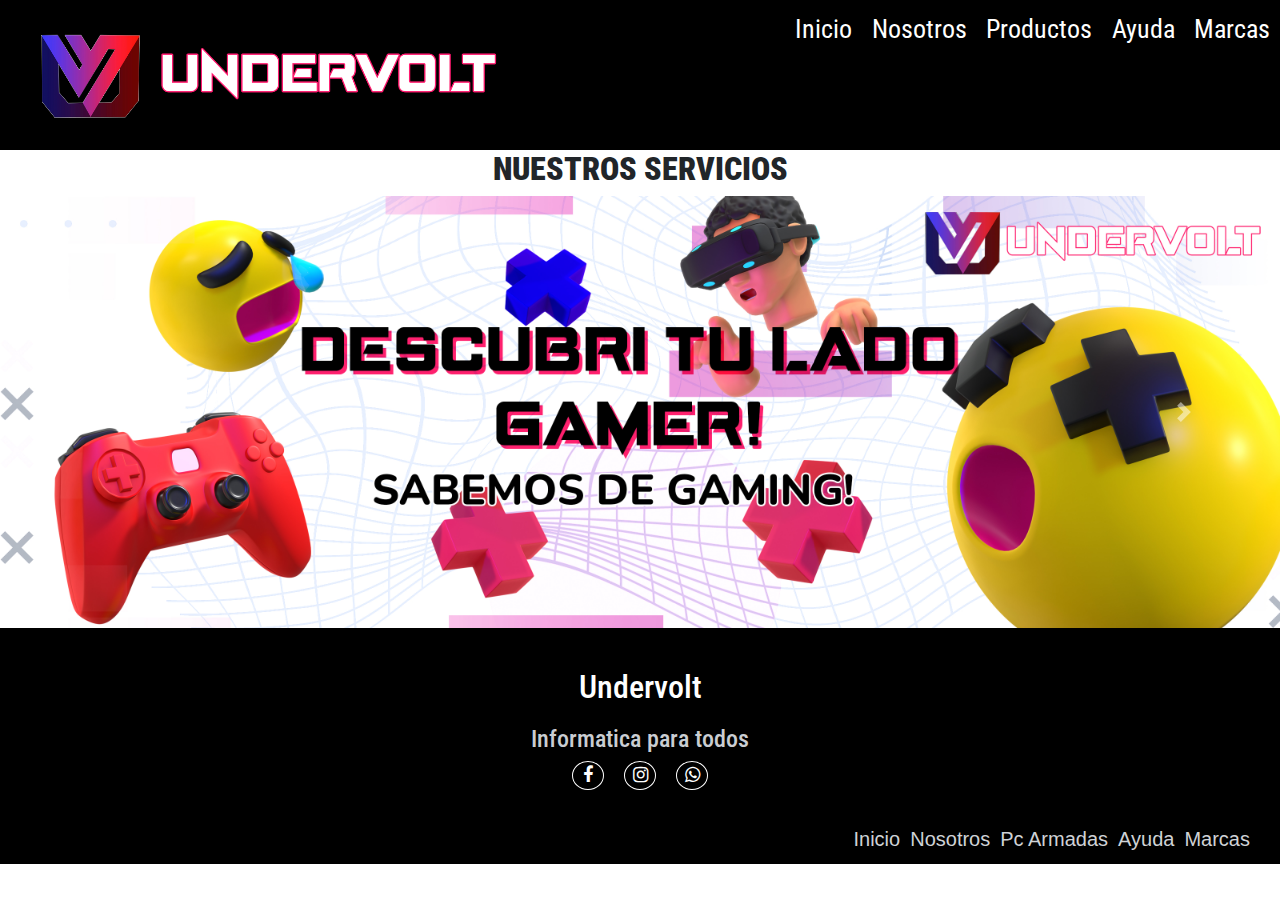
==== index.html @ 62080f01 "Creo mi repositorio y primer commiteo" ====
<!DOCTYPE html>
<html lang="en">

<head>
    <meta charset="UTF-8">
    <meta http-equiv="X-UA-Compatible" content="IE=edge">
    <meta name="viewport" content="width=device-width, initial-scale=1.0">
    <link href="https://fonts.googleapis.com/css2?family=Roboto+Condensed&display=swap" rel="stylesheet">
    <link rel="stylesheet" href="https://stackpath.bootstrapcdn.com/font-awesome/4.7.0/css/font-awesome.min.css">
    <link rel="shortcut icon" href="img/loguito.png" type="image/x-icon">
    <link rel="stylesheet" href="https://cdn.jsdelivr.net/npm/bootstrap@4.6.1/dist/css/bootstrap.min.css">
    <script src="https://cdn.jsdelivr.net/npm/jquery@3.6.0/dist/jquery.slim.min.js"></script>
    <script src="https://cdn.jsdelivr.net/npm/popper.js@1.16.1/dist/umd/popper.min.js"></script>
    <script src="https://cdn.jsdelivr.net/npm/bootstrap@4.6.1/dist/js/bootstrap.bundle.min.js"></script>
    <link rel="stylesheet" href="estilos/estilos.css">
    <title>Undervolt</title>
</head>

<body>
     <!--Inicio del nav-->
    <header>
        <a href="index.html">
            <img src="img/UNDERVOLT.png" alt="" class="logo">
        </a>
        <nav class="barra">
            <ul>
                <li><a href="index.html">Inicio</a></li>
                <li><a href="pages/nosotros.html">Nosotros</a></li>
                <li><a href="pages/productos.html">Productos</a></li>
                <li><a href="pages/soporte.html">Ayuda</a></li>
                <li><a href="pages/marcas.html">Marcas</a></li>
            </ul>
        </nav>
    </header>
    <!--Fin del nav-->
    <main>
        <h1>Nuestros Servicios</h1>
        <!--Inicio del carousel-->
        <div id="demo" class="carousel slide" data-ride="carousel">
            <div class="carousel-inner">
                <div class="carousel-item active">
                    <img src="img/CARROUSEL 3.jpg" width="1100" height="500">
                </div>
                <div class="carousel-item">
                    <img src="img/Undervolt notebooks.jpg"  width="1100" height="500">
                </div>
                <div class="carousel-item">
                    <img src="img/PC ARMADA 1.jpg" width="1100" height="500">
                </div>
            </div>
            <!-- Controles de Derecha e Izquierda -->
            <a class="carousel-control-prev" href="#demo" data-slide="prev">
                <span class="carousel-control-prev-icon"></span>
            </a>
            <a class="carousel-control-next" href="#demo" data-slide="next">
                <span class="carousel-control-next-icon"></span>
            </a>
        </div>
        <!--Fin del carousel-->
    </main>
    <footer>
        <div class="footer-content">
            <h3>Undervolt</h3>
            <h4>Informatica para todos</h4>
            <ul class="socials">
                <li><a href="https://www.facebook.com/Undervolt-104848968415492/"><i class="fa fa-facebook"></i></a>
                </li>
                <li><a href="https://www.instagram.com/undervolt.informatica/"><i class="fa fa-instagram"></i></a></li>
                <li><a href="#"><i class="fa fa-whatsapp"></i></a></li>
            </ul>
        </div>
        <div class="footer-bottom">
            <div class="footer-menu">
                <ul class="f-menu">
                    <li><a href="index.html">Inicio</a></li>
                    <li><a href="pages/nosotros.html">Nosotros</a></li>
                    <li><a href="pages/pcarmadas.html">Pc Armadas</a></li>
                    <li><a href="pages/soporte.html">Ayuda</a></li>
                    <li><a href="pages/marcas.html">Marcas</a></li>
                </ul>
            </div>
        </div>
    </footer>

</body>

</html>
---- estilos/estilos.css ----
@import url('https://fonts.googleapis.com/css2?family=Roboto+Condensed&display=swap');

* {
    margin: 0;
    padding: 0;
    box-sizing: border-box;
}

/*Inicio header*/
header {
    background-color: black;
    width: 100%;
    height: 150px;
    padding: 10px;

}

.logo {
    float: left;
    width: 500px;
}

.barra {
    float: right;

}

.barra ul li {
    list-style: none;
    display: inline-block;
    margin-left: 15px;
    font-family: 'Roboto Condensed', sans-serif;
}

.barra a {
    text-decoration: none;
    color: white;
    font-size: 26px;


}

.barra a:hover {
    color: rgb(114, 0, 255);
    transition: 1s;
}

/*Fin header*/
main{
    width: 100%;
    height: 100%;
}
h1{
    font-weight: 1000;
    text-align: center;
    font-family: 'Roboto Condensed', sans-serif;
    text-transform: uppercase;
    font-size: 32px;
}
/*Inicio carrousel*/
.carousel-inner img {
    width: 100%;
    height: 100%;
  }
.carousel-item{
    width: 100%;

}
  /*Fin carrousel*/
.main{
    background-image: url(../img/quien\ es\ somos.jpg);
    width: 100%;
    height: 100vh;
    display: flex;
    flex-direction: column;
    align-items: center;
    justify-content: space-evenly;
}
.item-texto{
    margin-bottom: 50px;
    height: 100px;
    width: 50%;
    font-size: 32px;
    border-radius: 2px solid #000;
    color: white;
}
.logo2{
    float: right;
    height: 200px;
    width: 50%;
    display: flex;
    justify-content: center;
}
/*Grids html Productos  */
.contenedor {
    align-content: center;
    height: auto;
    width: 100%;
    background-color: white;
    display: grid;
    grid-area: auto;
    grid-template-columns: repeat(4, 1fr);
    grid-template-rows: 200px 200px 200px 200px 200px 200px 200px 200px;
    grid-gap: 20px;
    padding: 20px;
    margin-top: 100px;

}

.item {
    border-radius: 5px;
    border: 3px solid rgb(114, 0, 255);
    filter: grayscale(100%);
    transition: all 0.7s;
}

.item:hover {
    transform: scale(1.04);
    filter: grayscale(0%);
    transition: all 0.7s;
}
.item8 {
    background-image: url(../img/aorus-logo.png);
    background-size: cover;
    background-position: center;
    /*grid-area: img1;*/
    grid-column: 1/3;
    grid-row: 1/3;

}

.item9 {
    background-image: url(../img/AMD_Logo.png);
    background-size: cover;
    background-position: center;
    grid-column: 3/5;
    grid-row: 1/2;

}

.item10 {
    background-image: url(../img/logitech-logo.jpg);
    background-size: cover;
    background-position: center;
    /* grid-area: img3;*/
    grid-column: 3/5;
    grid-row: 2/4;
}

.item11 {
    background-image: url(../img/Intel_logo.png);
    background-size: cover;
    background-position: center;
    /*grid-area: img4 ;*/
    grid-column: 1/2;
    grid-row: 3/5;
}

.item12 {
    background-image: url(../img/corsair-logo-1.png);
    background-size: cover;
    background-position: center;
    /*grid-area: img5;*/
    grid-column: 1/5;
    grid-row: 5/7;
}

.item13 {
    background-image: url(../img/redragon-logo-1.png);
    background-size: cover;
    background-position: center;
    /*grid-area: img7;*/
    grid-column: 2/3;
    grid-row: 3/5;
}

.item14 {
    background-image: url(../img/nvidia.png);
    background-size: cover;
    background-position: center;
    /*grid-area: img7;*/
    grid-column: 3/5;
    grid-row: 4/5;
}
.formulario{
    background-image: url(../img/quien\ es\ somos.jpg);
}
h2{
    color: white;
    text-align: center;
    font-family: 'Roboto Condensed', sans-serif;
    font-size: 32px;
}
form {
    height: 100vh;
    color:white;
    font-size: 32px;
    font-family: 'Roboto Condensed', sans-serif;
    line-height: 50px;
    border-radius: 5px;
    padding: 10px;
    text-align: center;
}
/*Inicio footer*/
footer {
    position: static;
    bottom: 0;
    left: 0;
    right: 0;
    background: #000;
    height: 200px;
    width: 100vw;
    padding-top: 40px;
    color: #fff;
}

.footer-content {
    display: flex;
    align-items: center;
    justify-content: center;
    flex-direction: column;
    text-align: center;
}

.footer-content h3 {
    font-family: 'Roboto Condensed', sans-serif;
    font-size: 32px;
    font-weight: 500;
    text-transform: capitalize;
}

.footer-content h4 {
    font-family: 'Roboto Condensed', sans-serif;
    font-size: 24px;
    max-width: 500px;
    margin: 10px auto;
    color: #cacdd2;
}

.socials {
    list-style: none;
    display: flex;
    align-items: center;
    justify-content: center;
}

.socials li {
    margin: 0 10px;
}

.socials a {
    text-decoration: none;
    color: #fff;
    border: 1.1px solid white;
    padding: 5px;
    border-radius: 50%;
}

.socials a i {
    font-size: 18px;
    width: 20px;
    transition: color .4s ease;
}

.socials a:hover i {
    color: rgb(114, 0, 255);
    transition: 1s;
}

.footer-bottom {
    background: #000;
    height: auto;
    width: 100vw;
    padding: 20px;
    padding-bottom: 40px;
    text-align: center;
}

.footer-bottom p {
    float: left;
    font-size: 14px;
    word-spacing: 2px;
    text-transform: capitalize;
}

.footer-bottom p a {
    color: #44bae8;
    font-size: 16px;
    text-decoration: none;
}

.footer-bottom span {
    text-transform: uppercase;
    opacity: .4;
    font-weight: 200;
}

.footer-menu {
    float: right;

}

.footer-menu ul {
    display: flex;
}

.footer-menu ul li {
    padding-right: 10px;
    display: block;
}

.footer-menu ul li a {
    font-size: 20px;
    color: #cfd2d6;
    text-decoration: none;
}

.footer-menu ul li a:hover {
    color: rgb(114, 0, 255);
}

@media (max-width:400px) {
    .footer-menu ul {
        display: flex;
        margin-top: 10px;
        margin-bottom: 20px;
    }
}

/*Fin footer*/
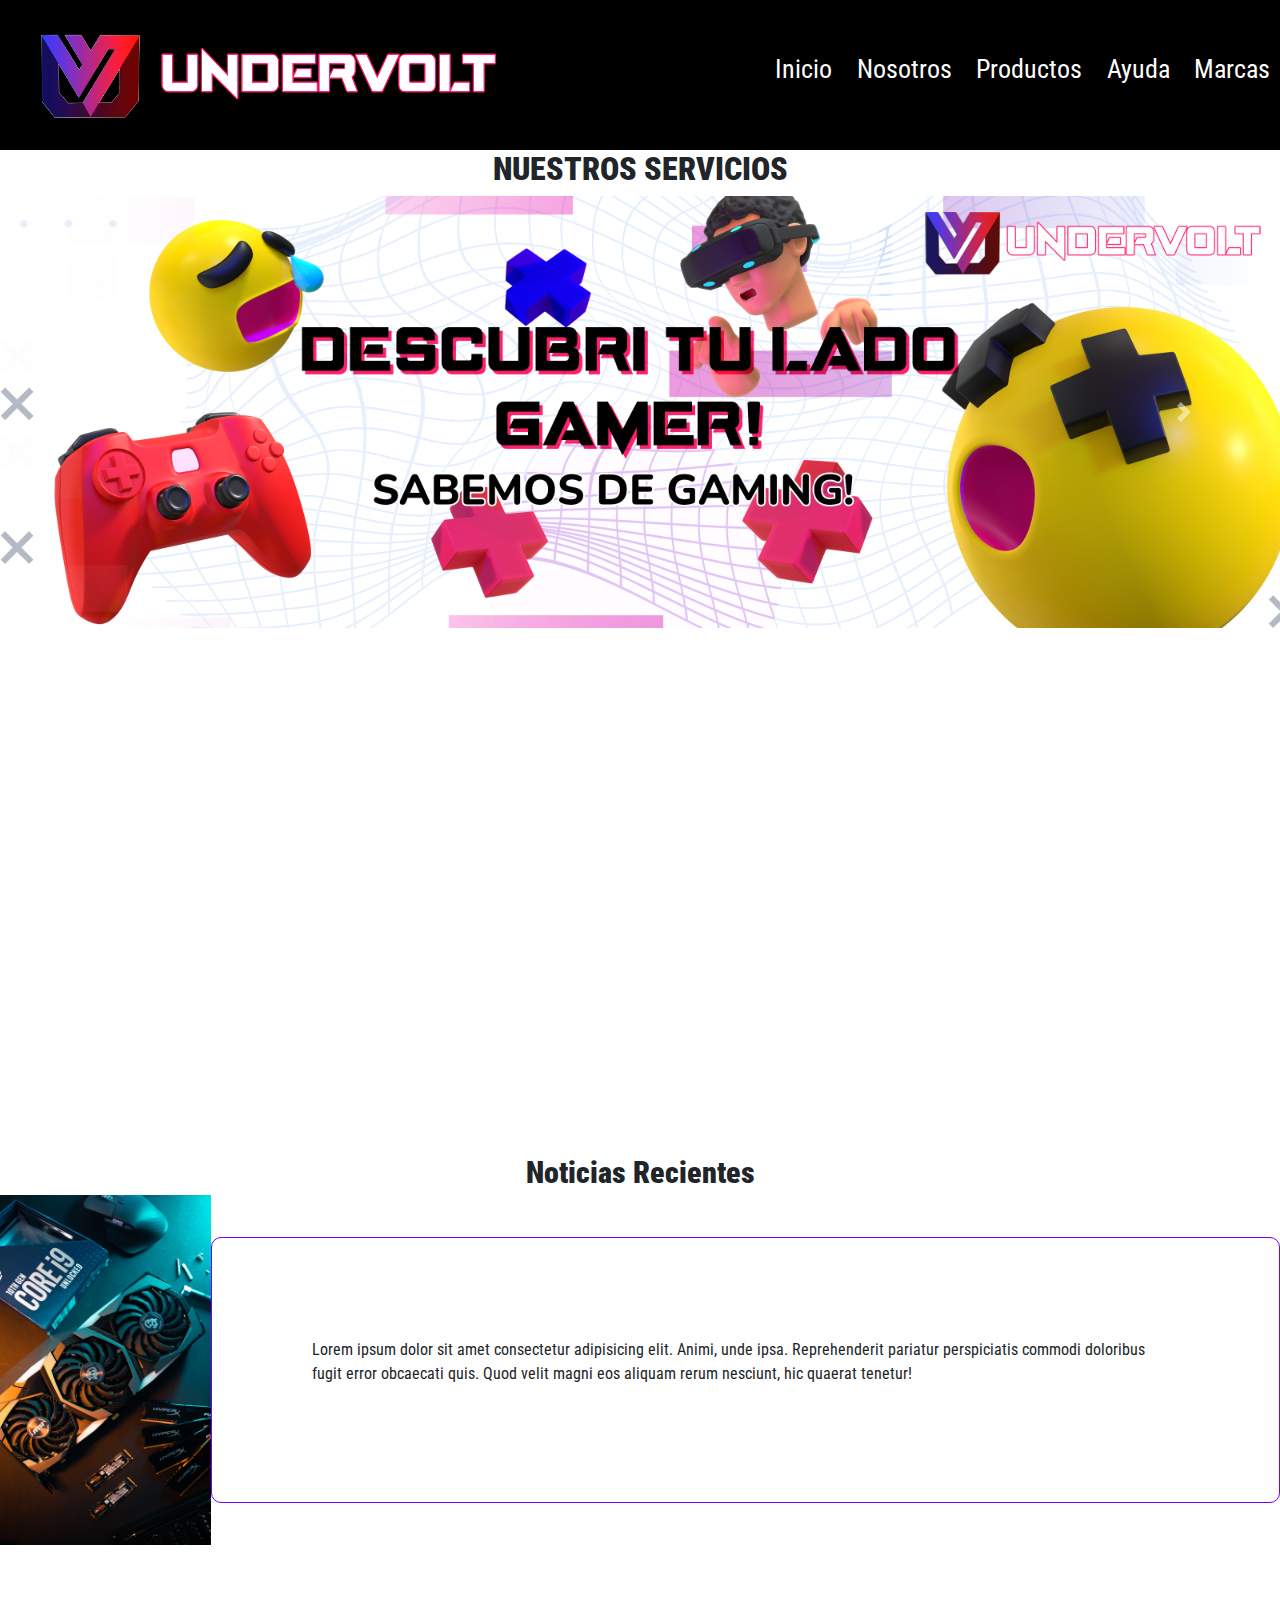
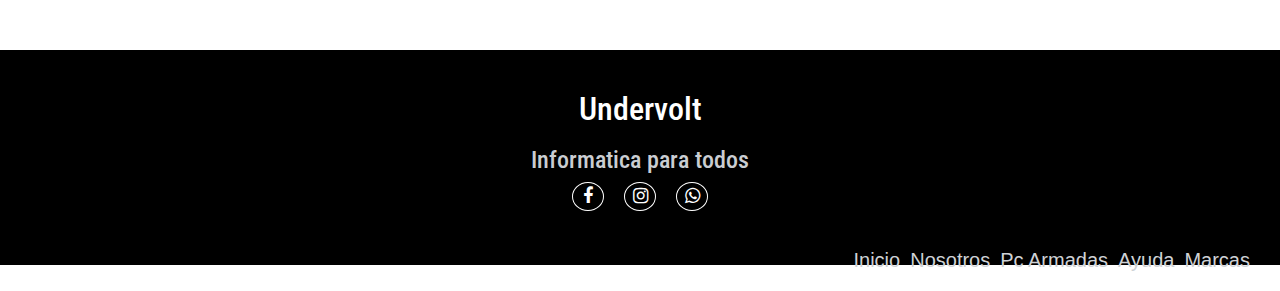
==== commit 59d3077f: "Terminando el contenido de todas las secciones" ====
--- a/index.html
+++ b/index.html
@@ -17,7 +17,7 @@
 </head>
 
 <body>
-     <!--Inicio del nav-->
+    <!--Inicio del nav-->
     <header>
         <a href="index.html">
             <img src="img/UNDERVOLT.png" alt="" class="logo">
@@ -42,7 +42,7 @@
                     <img src="img/CARROUSEL 3.jpg" width="1100" height="500">
                 </div>
                 <div class="carousel-item">
-                    <img src="img/Undervolt notebooks.jpg"  width="1100" height="500">
+                    <img src="img/Undervolt notebooks.jpg" width="1100" height="500">
                 </div>
                 <div class="carousel-item">
                     <img src="img/PC ARMADA 1.jpg" width="1100" height="500">
@@ -58,6 +58,17 @@
         </div>
         <!--Fin del carousel-->
     </main>
+    <section class="noticias">
+        <div class="titulo2">Noticias Recientes</div>
+        <div class="noticia1">
+            <img src="img/noticia1.jpg" alt="">
+            <div class="texto1">
+                <p>Lorem ipsum dolor sit amet consectetur adipisicing elit. Animi, unde ipsa. Reprehenderit pariatur
+                    perspiciatis commodi doloribus fugit error obcaecati quis. Quod velit magni eos aliquam rerum
+                    nesciunt, hic quaerat tenetur!</p>
+            </div>
+        </div>
+    </section>
     <footer>
         <div class="footer-content">
             <h3>Undervolt</h3>
--- a/estilos/estilos.css
+++ b/estilos/estilos.css
@@ -12,7 +12,8 @@
     width: 100%;
     height: 150px;
     padding: 10px;
-
+    text-align: center;
+   
 }
 
 .logo {
@@ -22,13 +23,13 @@
 
 .barra {
     float: right;
-
 }
 
 .barra ul li {
+    display: inline-block;
     list-style: none;
-    display: inline-block;
-    margin-left: 15px;
+    margin-left: 20px;
+    margin-top: 40px;
     font-family: 'Roboto Condensed', sans-serif;
 }
 
@@ -36,8 +37,6 @@
     text-decoration: none;
     color: white;
     font-size: 26px;
-
-
 }
 
 .barra a:hover {
@@ -46,37 +45,76 @@
 }
 
 /*Fin header*/
-main{
-    width: 100%;
-    height: 100%;
-}
-h1{
+main {
+    width: 100%;
+    height: 1000px;
+}
+
+h1 {
     font-weight: 1000;
     text-align: center;
     font-family: 'Roboto Condensed', sans-serif;
     text-transform: uppercase;
     font-size: 32px;
 }
+
 /*Inicio carrousel*/
 .carousel-inner img {
     width: 100%;
     height: 100%;
-  }
-.carousel-item{
-    width: 100%;
-
-}
-  /*Fin carrousel*/
-.main{
+}
+
+.carousel-item {
+    width: 100%;
+
+}
+/*Fin carrousel*/
+/*Inicio Noticias*/
+.titulo2{
+    width: 100%;
+    text-align: center;
+    font-weight: 1000;
+    margin-bottom: 100px;
+    font-size: 30px;
+    font-family: 'Roboto Condensed', sans-serif;
+}
+.noticias{
+    width: 100%;
+    height: 500px;
+    
+}
+.noticia1{
+    
+    height: 150px;
+    display: flex;
+    justify-content: center;
+    align-items: center;
+    
+}
+.noticia1 img{
+    height: 350px;
+    width: 350px;
+}
+.texto1{
+    border: rgb(114, 0, 255) solid 1px;
+    padding: 100px;
+    border-radius: 10px;
+    font-family: 'Roboto Condensed', sans-serif;
+
+}
+/*Fin Noticias*/
+.main {
     background-image: url(../img/quien\ es\ somos.jpg);
-    width: 100%;
-    height: 100vh;
+    background-size: cover;
+    width: 100%;
+    height: 1000px;
     display: flex;
     flex-direction: column;
     align-items: center;
     justify-content: space-evenly;
 }
-.item-texto{
+
+.item-texto {
     margin-bottom: 50px;
     height: 100px;
     width: 50%;
@@ -84,14 +122,47 @@
     border-radius: 2px solid #000;
     color: white;
 }
-.logo2{
+
+.logo2 {
     float: right;
     height: 200px;
     width: 50%;
     display: flex;
     justify-content: center;
 }
-/*Grids html Productos  */
+/* Catalogo Productos*/
+.container{
+    width: auto;
+    display: flex;
+    flex-wrap: wrap;
+    justify-content: center;
+}
+.titulo{
+    width: 100%;
+    text-align: center;
+    font-weight: 1000;
+    margin: 30px;
+    font-size: 30px;
+    font-family: 'Roboto Condensed', sans-serif;
+}
+.caja img{
+    width: 280px;
+    height: 280px;
+}
+.caja{      
+    margin: 50px;
+}
+.caja p{
+    text-align: center;
+    font-size: 20px;
+    font-family: 'Roboto Condensed', sans-serif;
+    font-weight: 1000;
+}
+.caja .img:hover{
+    transition: 1s;
+
+}
+/*Grids html Marcas  */
 .contenedor {
     align-content: center;
     height: auto;
@@ -100,10 +171,11 @@
     display: grid;
     grid-area: auto;
     grid-template-columns: repeat(4, 1fr);
-    grid-template-rows: 200px 200px 200px 200px 200px 200px 200px 200px;
+    grid-template-rows: 100px 100px 100px 100px 100px 100px 100px 100px;
     grid-gap: 20px;
     padding: 20px;
-    margin-top: 100px;
+    
+    
 
 }
 
@@ -119,6 +191,7 @@
     filter: grayscale(0%);
     transition: all 0.7s;
 }
+
 .item8 {
     background-image: url(../img/aorus-logo.png);
     background-size: cover;
@@ -182,31 +255,32 @@
     grid-column: 3/5;
     grid-row: 4/5;
 }
-.formulario{
+
+.formulario {
     background-image: url(../img/quien\ es\ somos.jpg);
-}
-h2{
+    background-size: cover;
+}
+
+h2 {
     color: white;
     text-align: center;
     font-family: 'Roboto Condensed', sans-serif;
     font-size: 32px;
 }
+
 form {
     height: 100vh;
-    color:white;
+    color: white;
     font-size: 32px;
     font-family: 'Roboto Condensed', sans-serif;
     line-height: 50px;
-    border-radius: 5px;
     padding: 10px;
     text-align: center;
 }
+
 /*Inicio footer*/
 footer {
-    position: static;
-    bottom: 0;
-    left: 0;
-    right: 0;
+    position: sticky;  
     background: #000;
     height: 200px;
     width: 100vw;
@@ -268,11 +342,11 @@
 }
 
 .footer-bottom {
+    position: sticky;
     background: #000;
     height: auto;
     width: 100vw;
     padding: 20px;
-    padding-bottom: 40px;
     text-align: center;
 }
 
@@ -284,8 +358,8 @@
 }
 
 .footer-bottom p a {
-    color: #44bae8;
-    font-size: 16px;
+    color: rgb(114, 0, 255);
+    font-size: 20px;
     text-decoration: none;
 }
 
@@ -319,6 +393,7 @@
     color: rgb(114, 0, 255);
 }
 
+/*Fin footer*/
 @media (max-width:400px) {
     .footer-menu ul {
         display: flex;
@@ -327,4 +402,94 @@
     }
 }
 
-/*Fin footer*/+@media only screen and (min-width:368px) and (max-width:768px) {
+    .gridContainer {
+        width: 100%;
+        height: auto;
+        padding: auto;
+    }
+
+    /*Grids html Productos  */
+    .item8 {
+        grid-column: 1/3;
+        grid-row: 1/3;
+    }
+
+    .item9 {
+        grid-column: 3/5;
+        grid-row: 1/2;
+    }
+
+    .item10 {
+        grid-column: 3/5;
+        grid-row: 2/4;
+    }
+
+    .item11 {
+        grid-column: 1/2;
+        grid-row: 3/5;
+    }
+
+    .item12 {
+        grid-column: 1/5;
+        grid-row: 5/7;
+    }
+
+    .item13 {
+        grid-column: 2/3;
+        grid-row: 3/5;
+    }
+
+    .item14 {
+        grid-column: 3/5;
+        grid-row: 4/5;
+    }
+}
+
+@media only screen and (min-width:768px) {
+    .contenedor {
+        grid-template-columns: repeat(4, 1fr);
+        grid-template-rows: repeat(8, 150px);
+        grid-template-areas:
+            "img1 img2 img3 img3"
+            "img1 img4 img5 img6"
+            "img7 img4 img5 img6";
+    }
+
+    .item8 {
+        grid-column: 1/3;
+        grid-row: 1/3;
+    }
+
+    .item9 {
+        grid-column: 3/5;
+        grid-row: 1/2;
+    }
+
+    .item10 {
+        grid-column: 3/5;
+        grid-row: 2/4;
+        ;
+    }
+
+    .item11 {
+        grid-column: 1/2;
+        grid-row: 3/5;
+    }
+
+    .item12 {
+        grid-column: 1/5;
+        grid-row: 5/7;
+    }
+
+    .item13 {
+        grid-column: 2/3;
+        grid-row: 3/5;
+        ;
+    }
+
+    .item14 {
+        grid-column: 3/5;
+        grid-row: 4/5;
+    }
+}
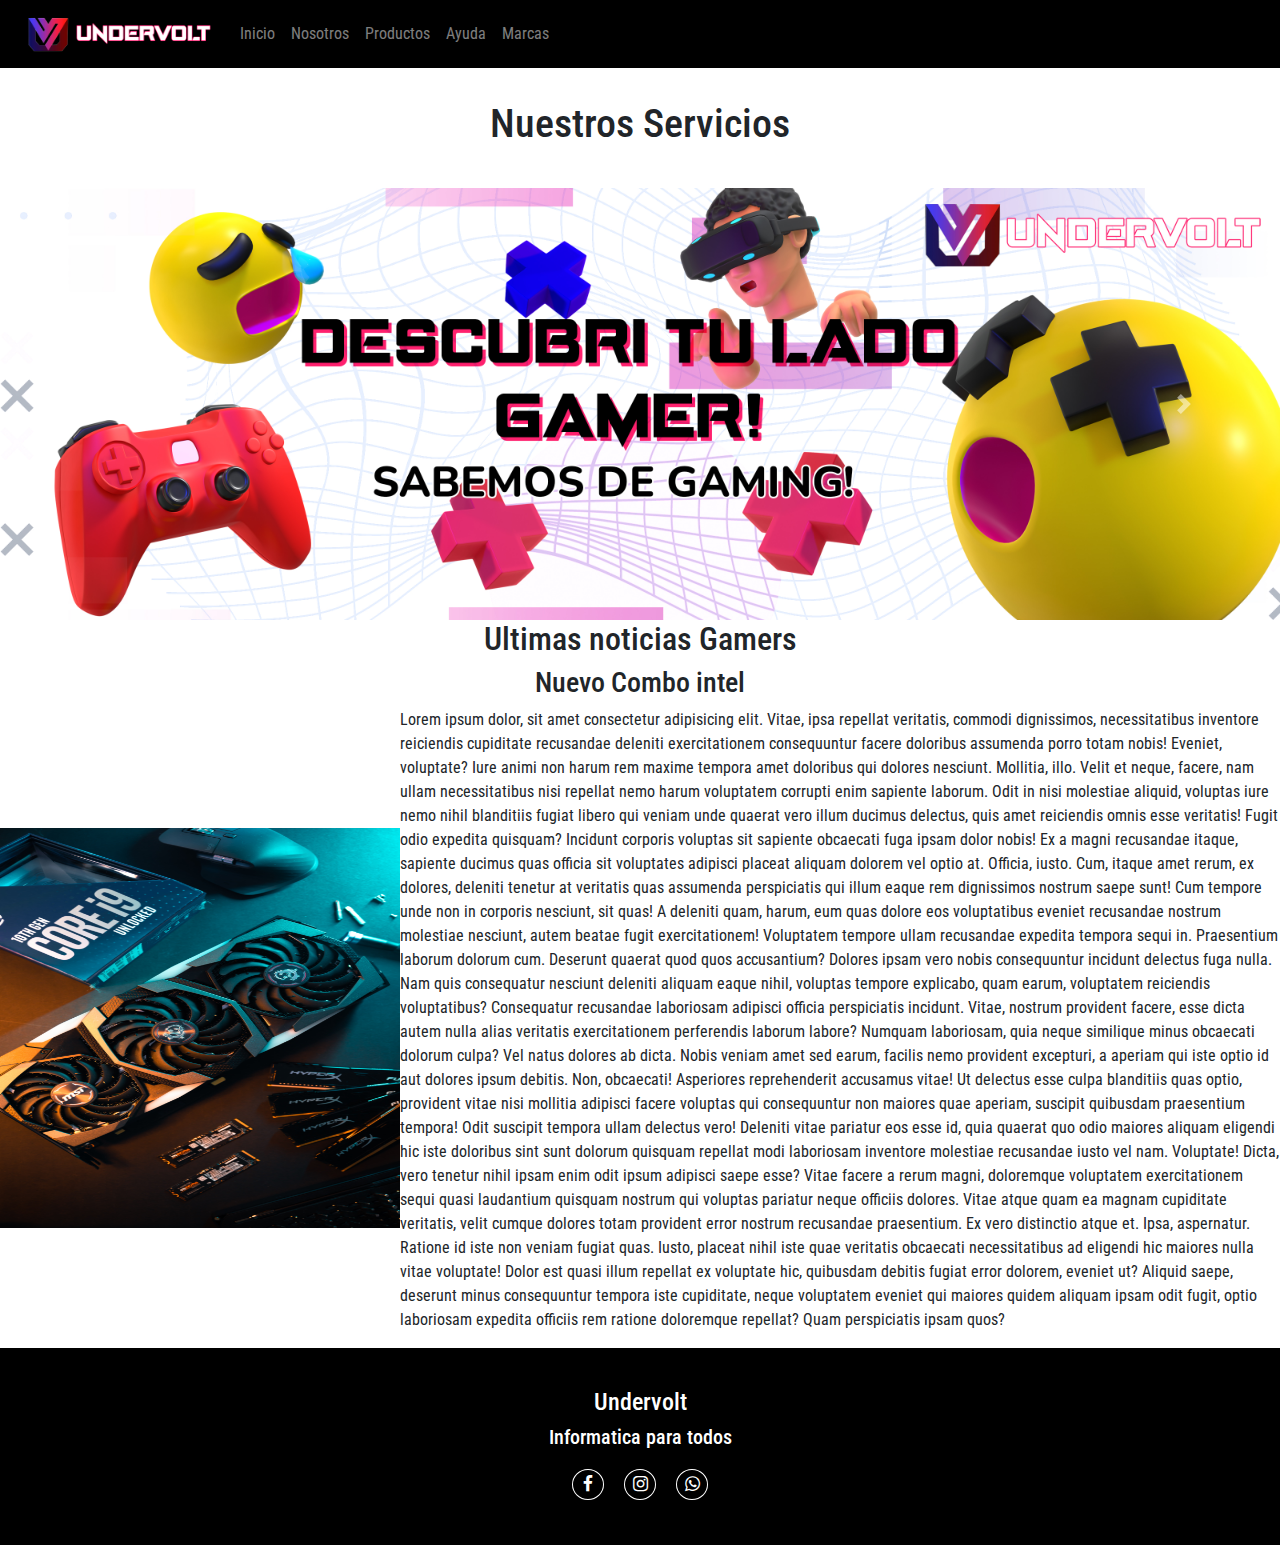
==== commit 33cd8972: "Version Final 1.0" ====
--- a/index.html
+++ b/index.html
@@ -12,30 +12,42 @@
     <script src="https://cdn.jsdelivr.net/npm/jquery@3.6.0/dist/jquery.slim.min.js"></script>
     <script src="https://cdn.jsdelivr.net/npm/popper.js@1.16.1/dist/umd/popper.min.js"></script>
     <script src="https://cdn.jsdelivr.net/npm/bootstrap@4.6.1/dist/js/bootstrap.bundle.min.js"></script>
+    <link rel="stylesheet" href="estilos/style.css">
     <link rel="stylesheet" href="estilos/estilos.css">
     <title>Undervolt</title>
 </head>
 
 <body>
     <!--Inicio del nav-->
-    <header>
-        <a href="index.html">
-            <img src="img/UNDERVOLT.png" alt="" class="logo">
-        </a>
-        <nav class="barra">
-            <ul>
-                <li><a href="index.html">Inicio</a></li>
-                <li><a href="pages/nosotros.html">Nosotros</a></li>
-                <li><a href="pages/productos.html">Productos</a></li>
-                <li><a href="pages/soporte.html">Ayuda</a></li>
-                <li><a href="pages/marcas.html">Marcas</a></li>
-            </ul>
-        </nav>
-    </header>
+    <nav class="navbar navbar-expand-md navbar-dark">
+        <img src="../img/UNDERVOLT.png" alt="img" class="logo"><a class="navbar-brand" href="index.html"></a>
+        <button class="navbar-toggler" type="button" data-toggle="collapse" data-target="#collapsibleNavbar">
+          <span class="navbar-toggler-icon"></span>
+        </button>
+        <div class="collapse navbar-collapse" id="collapsibleNavbar">
+          <ul class="navbar-nav">
+            <li class="nav-item">
+              <a class="nav-link" href="../index.html">Inicio</a>
+            </li>
+            <li class="nav-item">
+              <a class="nav-link" href="pages/nosotros.html">Nosotros</a>
+            </li>
+            <li class="nav-item">
+              <a class="nav-link" href="pages/productos.html">Productos</a>
+            </li> 
+             <li class="nav-item">
+              <a class="nav-link" href="pages/soporte.html">Ayuda</a>
+            </li>  
+             <li class="nav-item">
+              <a class="nav-link" href="pages/marcas.html">Marcas</a>
+            </li>  
+          </ul>
+        </div>  
+      </nav>
     <!--Fin del nav-->
-    <main>
-        <h1>Nuestros Servicios</h1>
-        <!--Inicio del carousel-->
+    <!--Inicio del carousel-->
+    <section class="servicios">
+        <h1 class="titulo_index">Nuestros Servicios</h1> 
         <div id="demo" class="carousel slide" data-ride="carousel">
             <div class="carousel-inner">
                 <div class="carousel-item active">
@@ -55,24 +67,41 @@
             <a class="carousel-control-next" href="#demo" data-slide="next">
                 <span class="carousel-control-next-icon"></span>
             </a>
+        </div>      
+    </section>
+    <!--Fin del carousel-->
+    <main>
+        <h2 class="titulo_index2">Ultimas noticias Gamers</h2>
+        <h3 class="titulo_index3">Nuevo Combo intel</h3>
+        <div class="noticia1">
+          <div class="noticiaimg1">
+            <img src="./img/noticia1.jpg" alt="image" class="noticia1img">
+          </div>
+          <div class="texto__index">
+            <p>Lorem ipsum dolor, sit amet consectetur adipisicing elit. Vitae, ipsa repellat veritatis, commodi dignissimos, necessitatibus inventore reiciendis cupiditate recusandae deleniti exercitationem consequuntur facere doloribus assumenda porro totam nobis! Eveniet, voluptate?
+            Iure animi non harum rem maxime tempora amet doloribus qui dolores nesciunt. Mollitia, illo. Velit et neque, facere, nam ullam necessitatibus nisi repellat nemo harum voluptatem corrupti enim sapiente laborum.
+            Odit in nisi molestiae aliquid, voluptas iure nemo nihil blanditiis fugiat libero qui veniam unde quaerat vero illum ducimus delectus, quis amet reiciendis omnis esse veritatis! Fugit odio expedita quisquam?
+            Incidunt corporis voluptas sit sapiente obcaecati fuga ipsam dolor nobis! Ex a magni recusandae itaque, sapiente ducimus quas officia sit voluptates adipisci placeat aliquam dolorem vel optio at. Officia, iusto.
+            Cum, itaque amet rerum, ex dolores, deleniti tenetur at veritatis quas assumenda perspiciatis qui illum eaque rem dignissimos nostrum saepe sunt! Cum tempore unde non in corporis nesciunt, sit quas!
+            A deleniti quam, harum, eum quas dolore eos voluptatibus eveniet recusandae nostrum molestiae nesciunt, autem beatae fugit exercitationem! Voluptatem tempore ullam recusandae expedita tempora sequi in. Praesentium laborum dolorum cum.
+            Deserunt quaerat quod quos accusantium? Dolores ipsam vero nobis consequuntur incidunt delectus fuga nulla. Nam quis consequatur nesciunt deleniti aliquam eaque nihil, voluptas tempore explicabo, quam earum, voluptatem reiciendis voluptatibus?
+            Consequatur recusandae laboriosam adipisci officia perspiciatis incidunt. Vitae, nostrum provident facere, esse dicta autem nulla alias veritatis exercitationem perferendis laborum labore? Numquam laboriosam, quia neque similique minus obcaecati dolorum culpa?
+            Vel natus dolores ab dicta. Nobis veniam amet sed earum, facilis nemo provident excepturi, a aperiam qui iste optio id aut dolores ipsum debitis. Non, obcaecati! Asperiores reprehenderit accusamus vitae!
+            Ut delectus esse culpa blanditiis quas optio, provident vitae nisi mollitia adipisci facere voluptas qui consequuntur non maiores quae aperiam, suscipit quibusdam praesentium tempora! Odit suscipit tempora ullam delectus vero!
+            Deleniti vitae pariatur eos esse id, quia quaerat quo odio maiores aliquam eligendi hic iste doloribus sint sunt dolorum quisquam repellat modi laboriosam inventore molestiae recusandae iusto vel nam. Voluptate!
+            Dicta, vero tenetur nihil ipsam enim odit ipsum adipisci saepe esse? Vitae facere a rerum magni, doloremque voluptatem exercitationem sequi quasi laudantium quisquam nostrum qui voluptas pariatur neque officiis dolores.
+            Vitae atque quam ea magnam cupiditate veritatis, velit cumque dolores totam provident error nostrum recusandae praesentium. Ex vero distinctio atque et. Ipsa, aspernatur. Ratione id iste non veniam fugiat quas.
+            Iusto, placeat nihil iste quae veritatis obcaecati necessitatibus ad eligendi hic maiores nulla vitae voluptate! Dolor est quasi illum repellat ex voluptate hic, quibusdam debitis fugiat error dolorem, eveniet ut?
+            Aliquid saepe, deserunt minus consequuntur tempora iste cupiditate, neque voluptatem eveniet qui maiores quidem aliquam ipsam odit fugit, optio laboriosam expedita officiis rem ratione doloremque repellat? Quam perspiciatis ipsam quos?</p>
+          </div>
         </div>
-        <!--Fin del carousel-->
+
     </main>
-    <section class="noticias">
-        <div class="titulo2">Noticias Recientes</div>
-        <div class="noticia1">
-            <img src="img/noticia1.jpg" alt="">
-            <div class="texto1">
-                <p>Lorem ipsum dolor sit amet consectetur adipisicing elit. Animi, unde ipsa. Reprehenderit pariatur
-                    perspiciatis commodi doloribus fugit error obcaecati quis. Quod velit magni eos aliquam rerum
-                    nesciunt, hic quaerat tenetur!</p>
-            </div>
-        </div>
-    </section>
+    
     <footer>
         <div class="footer-content">
-            <h3>Undervolt</h3>
-            <h4>Informatica para todos</h4>
+            <h4>Undervolt</h4>
+            <h5>Informatica para todos</h5>
             <ul class="socials">
                 <li><a href="https://www.facebook.com/Undervolt-104848968415492/"><i class="fa fa-facebook"></i></a>
                 </li>
@@ -80,19 +109,6 @@
                 <li><a href="#"><i class="fa fa-whatsapp"></i></a></li>
             </ul>
         </div>
-        <div class="footer-bottom">
-            <div class="footer-menu">
-                <ul class="f-menu">
-                    <li><a href="index.html">Inicio</a></li>
-                    <li><a href="pages/nosotros.html">Nosotros</a></li>
-                    <li><a href="pages/pcarmadas.html">Pc Armadas</a></li>
-                    <li><a href="pages/soporte.html">Ayuda</a></li>
-                    <li><a href="pages/marcas.html">Marcas</a></li>
-                </ul>
-            </div>
-        </div>
     </footer>
-
 </body>
-
 </html>--- a/estilos/style.css
+++ b/estilos/style.css
@@ -0,0 +1,313 @@
+@import url("https://fonts.googleapis.com/css2?family=Roboto+Condensed&display=swap");
+* {
+  margin: 0;
+  padding: 0;
+  box-sizing: border-box;
+}
+
+.logo {
+  width: 200px;
+}
+
+.carousel-inner img {
+    width: 100%;
+    height: 100%;
+}
+
+.carousel-item {
+  width: 100%;
+}
+
+.main {
+  width: 100%;
+}
+
+.titulo_index {
+  font-family: "Roboto Condensed", sans-serif;
+  text-align: center;
+  padding: 2rem;
+}
+
+.titulo_index2 {
+  font-family: "Roboto Condensed", sans-serif;
+  text-align: center;
+}
+
+.titulo_index3 {
+  font-family: "Roboto Condensed", sans-serif;
+  text-align: center;
+}
+
+.noticia1 {
+  display: flex;
+  flex-direction: row;
+  align-items: center;
+}
+
+.noticia1img {
+  height: 400px;
+  width: 400px;
+} /*Inicia Nosotros*/
+/*.nosotros {
+  height: 100vh;
+  background-image: url(../img/nosotros.jpg);
+  background-position: center;
+  background-size: cover;
+  display: flex;
+  flex-direction: column;
+  justify-content: space-between;
+  align-items: center;
+}
+
+.texto__nosotros1 {
+  margin-top: 2rem;
+  color: #fff;
+  background-color: rgba(0, 0, 0, 0.5);
+  font-weight: 900;
+  text-align: center;
+  font-family: "Roboto Condensed", sans-serif;
+  letter-spacing: 2px;
+}
+
+.texto__nosotros {
+  font-size: 20px;
+  color: #fff;
+  background-color: rgba(0, 0, 0, 0.5);
+  text-align: center;
+  font-family: "Roboto Condensed", sans-serif;
+  padding: 2rem;
+  margin-bottom: 2rem;
+}
+
+.logo_nosotros {
+  width: 900px;
+}*/
+
+/*Fin de Nosotros*/
+/*Inicia Marcas*/
+.titulo__marcas {
+  font-family: "Roboto Condensed", sans-serif;
+  text-align: center;
+  font-weight: 900;
+}
+
+.galeria {
+  min-height: 600px;
+  width: 100%;
+  display: grid;
+  grid-template-columns: repeat(1, 1fr);
+  grid-template-rows: repeat(8, 200px);
+  padding: 10px;
+  grid-gap: 10px;
+}
+
+.item {
+  border-radius: 5px;
+  border: 3px solid #000;
+  filter: grayscale(100%);
+  transition: all 0.7s;
+}
+
+.item:hover {
+  transform: scale(1.02);
+  filter: grayscale(0%);
+  transition: all 0.7s;
+}
+
+.item1 {
+  background-image: url(../img/AMD-Symbol.png);
+  background-position: center;
+  background-size: cover;
+}
+
+.item2 {
+  background-image: url(../img/aorus-logo.png);
+  background-position: center;
+  background-size: cover;
+}
+
+.item3 {
+  background-image: url(../img/HyperX-logo.png);
+  background-position: center;
+  background-size: cover;
+}
+
+.item4 {
+  background-image: url(../img/redragon.png);
+  background-position: center;
+  background-size: cover;
+}
+
+.item5 {
+  background-image: url(../img/logi2.png);
+  background-position: center;
+  background-size: cover;
+}
+
+.item6 {
+  background-image: url(../img/intel.jpg);
+  background-position: center;
+  background-size: cover;
+}
+
+.item7 {
+  background-image: url(../img/nvidia.png);
+  background-position: center;
+  background-size: cover;
+}
+
+.item8 {
+  background-image: url(../img/Corsair-Logo.png);
+  background-position: center;
+  background-size: cover;
+}
+
+/*Fin Marcas*/
+/*Inicia footer*/
+footer {
+  position: static;
+  bottom: 0;  
+  background: #000;
+  width: 100%;
+  padding-top: 40px;
+  color: #fff;
+}
+
+.footer-content {
+  display: flex;
+  align-items: center;
+  justify-content: center;
+  flex-direction: column;
+  text-align: center;
+}
+
+.footer-content h3 {
+  font-size: 2.1rem;
+  font-weight: 500;
+  text-transform: capitalize;
+  line-height: 3rem;
+}
+
+.footer-content p {
+  max-width: 500px;
+  margin: 10px auto;
+  line-height: 28px;
+  font-size: 14px;
+  color: #cacdd2;
+}
+
+.socials {
+  list-style: none;
+  display: flex;
+  align-items: center;
+  justify-content: center;
+  margin: 1rem 0 3rem 0;
+}
+
+.socials li {
+  margin: 0 10px;
+}
+
+.socials a {
+  text-decoration: none;
+  color: #fff;
+  border: 1.1px solid white;
+  padding: 5px;
+  border-radius: 50%;
+}
+
+.socials a i {
+  font-size: 1.1rem;
+  width: 20px;
+  transition: color 0.4s ease;
+}
+
+.socials a:hover i {
+ color: rgb(114, 0, 255);
+}
+
+/*Termina el footer footer*/
+@media (max-width: 700px) {
+  .noticia1 {
+    display: flex;
+    flex-direction: column;
+    justify-content: center;
+    align-items: center;
+    padding: 2rem;
+  }
+}
+@media only screen and (min-width: 360px) {
+  .galeria {
+    grid-template-columns: 1fr 1fr;
+    max-height: 900px;
+  }
+}
+@media only screen and (min-width: 600px) and (max-width: 768px) {
+  .galeria {
+    grid-template-columns: repeat(3, 1fr);
+    max-height: 900px;
+  }
+  .item1 {
+    grid-column: 1/3;
+    grid-row: 1/2;
+  }
+  .item2 {
+    grid-column: 3/4;
+    grid-row: 1/2;
+  }
+  .item3 {
+    grid-column: 1/2;
+    grid-row: 2/3;
+  }
+  .item4 {
+    grid-column: 2/4;
+    grid-row: 2/3;
+  }
+  .item5 {
+    grid-column: 1/3;
+    grid-row: 3/4;
+  }
+  .item6 {
+    grid-column: 3/4;
+    grid-row: 3/4;
+  }
+  .item7 {
+    grid-column: 1/2;
+    grid-row: 4/5;
+  }
+  .item8 {
+    grid-column: 2/4;
+    grid-row: 4/5;
+  }
+}
+@media only screen and (min-width: 768px) {
+  .galeria {
+    grid-template-columns: repeat(4, 1fr);
+    grid-template-rows: repeat(3, 250px);
+    grid-template-areas: "img1 img2 img3 img3" "img1 img4 img5 img6" "img7 img4 img8 img8";
+  }
+  .item1 {
+    grid-area: img1;
+  }
+  .item2 {
+    grid-area: img2;
+  }
+  .item3 {
+    grid-area: img3;
+  }
+  .item4 {
+    grid-area: img4;
+  }
+  .item5 {
+    grid-area: img5;
+  }
+  .item6 {
+    grid-area: img6;
+  }
+  .item7 {
+    grid-area: img7;
+  }
+  .item8 {
+    grid-area: img8;
+  }
+}/*# sourceMappingURL=estilos.css.map */--- a/estilos/estilos.css
+++ b/estilos/estilos.css
@@ -1,495 +1,187 @@
-@import url('https://fonts.googleapis.com/css2?family=Roboto+Condensed&display=swap');
-
-* {
-    margin: 0;
-    padding: 0;
-    box-sizing: border-box;
+@import url("https://fonts.googleapis.com/css2?family=Roboto+Condensed&display=swap");
+/*MAP aplico en index*/
+/* .sss{
+  background-color: map-get($palette, colorBody);
+} */
+/*EXTEND aplicado en .div__text y en el newsletter*/
+/* @extend ; */
+/*MIXIN*/
+/*aplicado en _pagmarcas.scss card__info y en _index.scss newsletter*/
+.navbar {
+  background-color: #000;
+}
+.navbar .logo {
+  width: 200px;
 }
 
-/*Inicio header*/
-header {
-    background-color: black;
-    width: 100%;
-    height: 150px;
-    padding: 10px;
-    text-align: center;
-   
+.carousel-inner img {
+  width: 100%;
+  height: 100%;
 }
 
-.logo {
-    float: left;
-    width: 500px;
+.servicios {
+  width: 100%;
+}
+.servicios .titulo_index {
+  font-family: "Roboto Condensed", sans-serif;
+  text-align: center;
+  padding: 2rem;
 }
 
-.barra {
-    float: right;
+main .titulo_index2 {
+  font-family: "Roboto Condensed", sans-serif;
+  text-align: center;
+}
+main .titulo_index3 {
+  font-family: "Roboto Condensed", sans-serif;
+  text-align: center;
+}
+main .noticia1 {
+  display: flex;
+  flex-direction: row;
+  align-items: center;
+}
+main .noticia1 .noticia1img {
+  height: 400px;
+  width: 400px;
 }
 
-.barra ul li {
-    display: inline-block;
-    list-style: none;
-    margin-left: 20px;
-    margin-top: 40px;
-    font-family: 'Roboto Condensed', sans-serif;
+.nosotros {
+  height: 100vh;
+  background-image: url(../img/nosotros.jpg);
+  background-position: center;
+  background-size: cover;
+  display: flex;
+  justify-content: space-between;
+  flex-direction: column;
+  align-items: center;
+  text-align: center;
+}
+.nosotros .texto__nosotros1 {
+  margin-top: 2rem;
+  color: #fff;
+  background-color: rgba(0, 0, 0, 0.5);
+  font-weight: 900;
+  text-align: center;
+  font-family: "Roboto Condensed", sans-serif;
+  letter-spacing: 2px;
+}
+.nosotros .texto__nosotros {
+  font-size: 20px;
+  color: #fff;
+  background-color: rgba(0, 0, 0, 0.5);
+  text-align: center;
+  font-family: "Roboto Condensed", sans-serif;
+  padding: 2rem;
+  margin-bottom: 2rem;
+}
+.nosotros .logo_nosotros {
+  width: 900px;
 }
 
-.barra a {
-    text-decoration: none;
-    color: white;
-    font-size: 26px;
+.card__catalogo {
+  padding: 20px;
+  display: flex;
+  gap: 50px;
+  padding-bottom: 1rem;
+  padding-top: 1rem;
+}
+.card__catalogo .card__producto {
+  color: #fff;
+  border: solid 2px #000;
+  border-radius: 30px;
+  overflow: hidden;
+  display: flex;
+  flex-direction: column;
+  justify-content: center;
+  align-items: center;
+}
+.card__catalogo .card__img {
+  height: 150px;
+  max-width: 150px;
+}
+.card__catalogo .card__info {
+  padding: 0 10px 10px 10px;
+  flex-direction: column;
+  color: #000;
+  display: flex;
+  justify-content: space-between;
+  flex-direction: column;
+  align-items: center;
+  text-align: center;
+}
+.card__catalogo .card__info .card__titulo {
+  font-size: 20px;
+  font-family: "Roboto Condensed", sans-serif;
+}
+.card__catalogo .card__info a {
+  color: #fff;
+}
+.card__catalogo .card__efectohover {
+  box-shadow: 0px 1px 10px rgba(0, 0, 0, 0.2);
+  transition: all 400ms ease;
+}
+.card__catalogo .card__efectohover:hover {
+  transform: translateY(-3%);
+  box-shadow: 5px 5px 20px rgba(0, 0, 0, 0.4);
 }
 
-.barra a:hover {
-    color: rgb(114, 0, 255);
-    transition: 1s;
+@media only screen and (min-width: 360px) {
+  .card__catalogo {
+    display: grid;
+    grid-template-columns: 1fr 1fr;
+    max-height: 900px;
+    margin-bottom: 90rem;
+  }
 }
-
-/*Fin header*/
-main {
-    width: 100%;
-    height: 1000px;
+@media only screen and (max-width: 600px) {
+  .card__catalogo {
+    grid-template-columns: repeat(3, 1fr);
+    max-height: 900px;
+    margin-bottom: 50rem;
+  }
 }
-
-h1 {
-    font-weight: 1000;
-    text-align: center;
-    font-family: 'Roboto Condensed', sans-serif;
-    text-transform: uppercase;
-    font-size: 32px;
+@media only screen and (min-width: 600px) and (max-width: 768px) {
+  .card__catalogo {
+    grid-template-columns: repeat(3, 1fr);
+    max-height: 900px;
+    margin-bottom: 50rem;
+  }
 }
-
-/*Inicio carrousel*/
-.carousel-inner img {
-    width: 100%;
-    height: 100%;
+@media only screen and (min-width: 768px) {
+  .card__catalogo {
+    grid-template-columns: repeat(3, 1fr);
+    grid-template-rows: repeat(3, 250px);
+    margin-bottom: 30rem;
+  }
 }
-
-.carousel-item {
-    width: 100%;
-
+@media only screen and (min-width: 1200px) {
+  .card__catalogo {
+    grid-template-columns: repeat(4, 1fr);
+    grid-template-rows: repeat(3, 250px);
+    margin-bottom: 10rem;
+  }
 }
-/*Fin carrousel*/
-/*Inicio Noticias*/
-.titulo2{
-    width: 100%;
-    text-align: center;
-    font-weight: 1000;
-    margin-bottom: 100px;
-    font-size: 30px;
-    font-family: 'Roboto Condensed', sans-serif;
+* {
+  margin: 0;
+  padding: 0;
+  box-sizing: border-box;
+  font-family: "Roboto Condensed", sans-serif;
 }
-.noticias{
-    width: 100%;
-    height: 500px;
-    
+*::-moz-selection {
+  background-color: rgb(128, 24, 255);
+  color: #fff;
 }
-.noticia1{
-    
-    height: 150px;
-    display: flex;
-    justify-content: center;
-    align-items: center;
-    
-}
-.noticia1 img{
-    height: 350px;
-    width: 350px;
-}
-.texto1{
-    border: rgb(114, 0, 255) solid 1px;
-    padding: 100px;
-    border-radius: 10px;
-    font-family: 'Roboto Condensed', sans-serif;
-
-}
-/*Fin Noticias*/
-.main {
-    background-image: url(../img/quien\ es\ somos.jpg);
-    background-size: cover;
-    width: 100%;
-    height: 1000px;
-    display: flex;
-    flex-direction: column;
-    align-items: center;
-    justify-content: space-evenly;
-}
-
-.item-texto {
-    margin-bottom: 50px;
-    height: 100px;
-    width: 50%;
-    font-size: 32px;
-    border-radius: 2px solid #000;
-    color: white;
-}
-
-.logo2 {
-    float: right;
-    height: 200px;
-    width: 50%;
-    display: flex;
-    justify-content: center;
-}
-/* Catalogo Productos*/
-.container{
-    width: auto;
-    display: flex;
-    flex-wrap: wrap;
-    justify-content: center;
-}
-.titulo{
-    width: 100%;
-    text-align: center;
-    font-weight: 1000;
-    margin: 30px;
-    font-size: 30px;
-    font-family: 'Roboto Condensed', sans-serif;
-}
-.caja img{
-    width: 280px;
-    height: 280px;
-}
-.caja{      
-    margin: 50px;
-}
-.caja p{
-    text-align: center;
-    font-size: 20px;
-    font-family: 'Roboto Condensed', sans-serif;
-    font-weight: 1000;
-}
-.caja .img:hover{
-    transition: 1s;
-
-}
-/*Grids html Marcas  */
-.contenedor {
-    align-content: center;
-    height: auto;
-    width: 100%;
-    background-color: white;
-    display: grid;
-    grid-area: auto;
-    grid-template-columns: repeat(4, 1fr);
-    grid-template-rows: 100px 100px 100px 100px 100px 100px 100px 100px;
-    grid-gap: 20px;
-    padding: 20px;
-    
-    
-
-}
-
-.item {
-    border-radius: 5px;
-    border: 3px solid rgb(114, 0, 255);
-    filter: grayscale(100%);
-    transition: all 0.7s;
-}
-
-.item:hover {
-    transform: scale(1.04);
-    filter: grayscale(0%);
-    transition: all 0.7s;
-}
-
-.item8 {
-    background-image: url(../img/aorus-logo.png);
-    background-size: cover;
-    background-position: center;
-    /*grid-area: img1;*/
-    grid-column: 1/3;
-    grid-row: 1/3;
-
-}
-
-.item9 {
-    background-image: url(../img/AMD_Logo.png);
-    background-size: cover;
-    background-position: center;
-    grid-column: 3/5;
-    grid-row: 1/2;
-
-}
-
-.item10 {
-    background-image: url(../img/logitech-logo.jpg);
-    background-size: cover;
-    background-position: center;
-    /* grid-area: img3;*/
-    grid-column: 3/5;
-    grid-row: 2/4;
-}
-
-.item11 {
-    background-image: url(../img/Intel_logo.png);
-    background-size: cover;
-    background-position: center;
-    /*grid-area: img4 ;*/
-    grid-column: 1/2;
-    grid-row: 3/5;
-}
-
-.item12 {
-    background-image: url(../img/corsair-logo-1.png);
-    background-size: cover;
-    background-position: center;
-    /*grid-area: img5;*/
-    grid-column: 1/5;
-    grid-row: 5/7;
-}
-
-.item13 {
-    background-image: url(../img/redragon-logo-1.png);
-    background-size: cover;
-    background-position: center;
-    /*grid-area: img7;*/
-    grid-column: 2/3;
-    grid-row: 3/5;
-}
-
-.item14 {
-    background-image: url(../img/nvidia.png);
-    background-size: cover;
-    background-position: center;
-    /*grid-area: img7;*/
-    grid-column: 3/5;
-    grid-row: 4/5;
+*::selection {
+  background-color: rgb(128, 24, 255);
+  color: #fff;
 }
 
 .formulario {
-    background-image: url(../img/quien\ es\ somos.jpg);
-    background-size: cover;
+  background-image: url(/img/soporte.jpg);
+  background-position: center;
+  background-size: cover;
 }
-
-h2 {
-    color: white;
-    text-align: center;
-    font-family: 'Roboto Condensed', sans-serif;
-    font-size: 32px;
-}
-
-form {
-    height: 100vh;
-    color: white;
-    font-size: 32px;
-    font-family: 'Roboto Condensed', sans-serif;
-    line-height: 50px;
-    padding: 10px;
-    text-align: center;
-}
-
-/*Inicio footer*/
-footer {
-    position: sticky;  
-    background: #000;
-    height: 200px;
-    width: 100vw;
-    padding-top: 40px;
-    color: #fff;
-}
-
-.footer-content {
-    display: flex;
-    align-items: center;
-    justify-content: center;
-    flex-direction: column;
-    text-align: center;
-}
-
-.footer-content h3 {
-    font-family: 'Roboto Condensed', sans-serif;
-    font-size: 32px;
-    font-weight: 500;
-    text-transform: capitalize;
-}
-
-.footer-content h4 {
-    font-family: 'Roboto Condensed', sans-serif;
-    font-size: 24px;
-    max-width: 500px;
-    margin: 10px auto;
-    color: #cacdd2;
-}
-
-.socials {
-    list-style: none;
-    display: flex;
-    align-items: center;
-    justify-content: center;
-}
-
-.socials li {
-    margin: 0 10px;
-}
-
-.socials a {
-    text-decoration: none;
-    color: #fff;
-    border: 1.1px solid white;
-    padding: 5px;
-    border-radius: 50%;
-}
-
-.socials a i {
-    font-size: 18px;
-    width: 20px;
-    transition: color .4s ease;
-}
-
-.socials a:hover i {
-    color: rgb(114, 0, 255);
-    transition: 1s;
-}
-
-.footer-bottom {
-    position: sticky;
-    background: #000;
-    height: auto;
-    width: 100vw;
-    padding: 20px;
-    text-align: center;
-}
-
-.footer-bottom p {
-    float: left;
-    font-size: 14px;
-    word-spacing: 2px;
-    text-transform: capitalize;
-}
-
-.footer-bottom p a {
-    color: rgb(114, 0, 255);
-    font-size: 20px;
-    text-decoration: none;
-}
-
-.footer-bottom span {
-    text-transform: uppercase;
-    opacity: .4;
-    font-weight: 200;
-}
-
-.footer-menu {
-    float: right;
-
-}
-
-.footer-menu ul {
-    display: flex;
-}
-
-.footer-menu ul li {
-    padding-right: 10px;
-    display: block;
-}
-
-.footer-menu ul li a {
-    font-size: 20px;
-    color: #cfd2d6;
-    text-decoration: none;
-}
-
-.footer-menu ul li a:hover {
-    color: rgb(114, 0, 255);
-}
-
-/*Fin footer*/
-@media (max-width:400px) {
-    .footer-menu ul {
-        display: flex;
-        margin-top: 10px;
-        margin-bottom: 20px;
-    }
-}
-
-@media only screen and (min-width:368px) and (max-width:768px) {
-    .gridContainer {
-        width: 100%;
-        height: auto;
-        padding: auto;
-    }
-
-    /*Grids html Productos  */
-    .item8 {
-        grid-column: 1/3;
-        grid-row: 1/3;
-    }
-
-    .item9 {
-        grid-column: 3/5;
-        grid-row: 1/2;
-    }
-
-    .item10 {
-        grid-column: 3/5;
-        grid-row: 2/4;
-    }
-
-    .item11 {
-        grid-column: 1/2;
-        grid-row: 3/5;
-    }
-
-    .item12 {
-        grid-column: 1/5;
-        grid-row: 5/7;
-    }
-
-    .item13 {
-        grid-column: 2/3;
-        grid-row: 3/5;
-    }
-
-    .item14 {
-        grid-column: 3/5;
-        grid-row: 4/5;
-    }
-}
-
-@media only screen and (min-width:768px) {
-    .contenedor {
-        grid-template-columns: repeat(4, 1fr);
-        grid-template-rows: repeat(8, 150px);
-        grid-template-areas:
-            "img1 img2 img3 img3"
-            "img1 img4 img5 img6"
-            "img7 img4 img5 img6";
-    }
-
-    .item8 {
-        grid-column: 1/3;
-        grid-row: 1/3;
-    }
-
-    .item9 {
-        grid-column: 3/5;
-        grid-row: 1/2;
-    }
-
-    .item10 {
-        grid-column: 3/5;
-        grid-row: 2/4;
-        ;
-    }
-
-    .item11 {
-        grid-column: 1/2;
-        grid-row: 3/5;
-    }
-
-    .item12 {
-        grid-column: 1/5;
-        grid-row: 5/7;
-    }
-
-    .item13 {
-        grid-column: 2/3;
-        grid-row: 3/5;
-        ;
-    }
-
-    .item14 {
-        grid-column: 3/5;
-        grid-row: 4/5;
-    }
-}
+.formulario form {
+  height: 100vh;
+}/*# sourceMappingURL=estilos.css.map */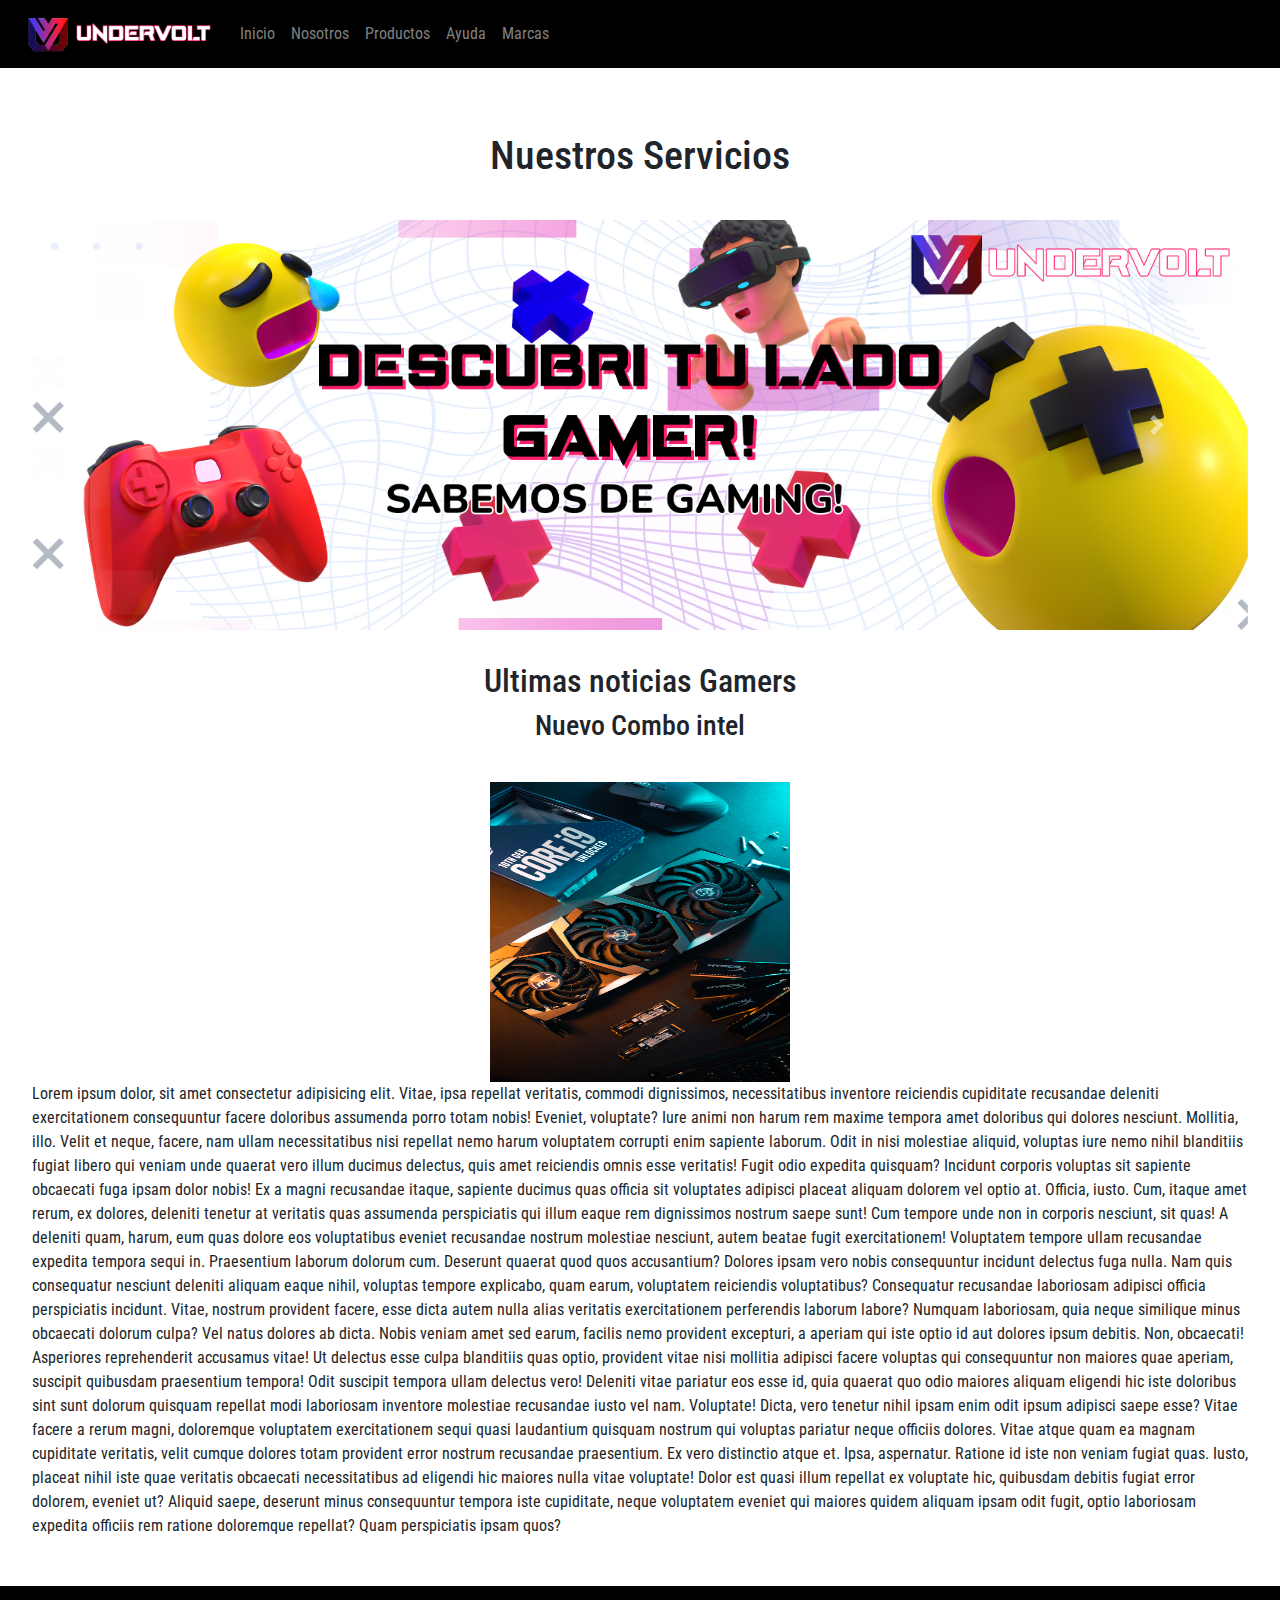
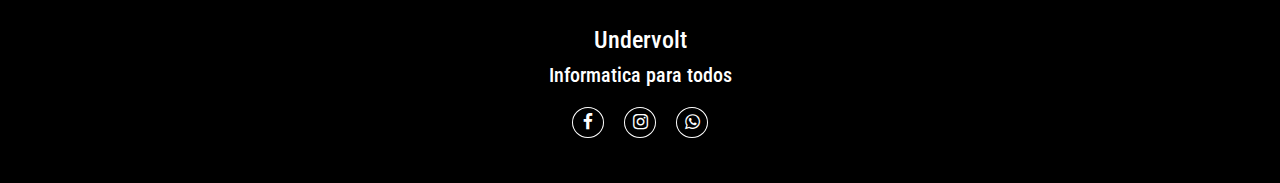
==== commit b8bfbe63: "Version Final 2.0" ====
--- a/index.html
+++ b/index.html
@@ -2,113 +2,140 @@
 <html lang="en">
 
 <head>
-    <meta charset="UTF-8">
-    <meta http-equiv="X-UA-Compatible" content="IE=edge">
-    <meta name="viewport" content="width=device-width, initial-scale=1.0">
-    <link href="https://fonts.googleapis.com/css2?family=Roboto+Condensed&display=swap" rel="stylesheet">
-    <link rel="stylesheet" href="https://stackpath.bootstrapcdn.com/font-awesome/4.7.0/css/font-awesome.min.css">
-    <link rel="shortcut icon" href="img/loguito.png" type="image/x-icon">
-    <link rel="stylesheet" href="https://cdn.jsdelivr.net/npm/bootstrap@4.6.1/dist/css/bootstrap.min.css">
-    <script src="https://cdn.jsdelivr.net/npm/jquery@3.6.0/dist/jquery.slim.min.js"></script>
-    <script src="https://cdn.jsdelivr.net/npm/popper.js@1.16.1/dist/umd/popper.min.js"></script>
-    <script src="https://cdn.jsdelivr.net/npm/bootstrap@4.6.1/dist/js/bootstrap.bundle.min.js"></script>
-    <link rel="stylesheet" href="estilos/style.css">
-    <link rel="stylesheet" href="estilos/estilos.css">
-    <title>Undervolt</title>
+  <meta charset="UTF-8">
+  <meta http-equiv="X-UA-Compatible" content="IE=edge">
+  <meta name="viewport" content="width=device-width, initial-scale=1.0">
+  <link href="https://fonts.googleapis.com/css2?family=Roboto+Condensed&display=swap" rel="stylesheet">
+  <meta name="keywords" content="Pc Gamers, Computadoras, Tecnologia" />
+  <meta name="description" content="Pagina Oficial de Undervolt, Tecnologia para al alcance de todos" />
+  <meta name="copyright" content="Undervolt" />
+  <link rel="stylesheet" href="https://stackpath.bootstrapcdn.com/font-awesome/4.7.0/css/font-awesome.min.css">
+  <link rel="shortcut icon" href="img/loguito.png" type="image/x-icon">
+  <link rel="stylesheet" href="https://cdn.jsdelivr.net/npm/bootstrap@4.6.1/dist/css/bootstrap.min.css">
+  <script src="https://cdn.jsdelivr.net/npm/jquery@3.6.0/dist/jquery.slim.min.js"></script>
+  <script src="https://cdn.jsdelivr.net/npm/popper.js@1.16.1/dist/umd/popper.min.js"></script>
+  <script src="https://cdn.jsdelivr.net/npm/bootstrap@4.6.1/dist/js/bootstrap.bundle.min.js"></script>
+  <link rel="stylesheet" href="estilos/style.css">
+  <link rel="stylesheet" href="estilos/estilos.css">
+  <title>Undervolt</title>
 </head>
 
 <body>
-    <!--Inicio del nav-->
-    <nav class="navbar navbar-expand-md navbar-dark">
-        <img src="../img/UNDERVOLT.png" alt="img" class="logo"><a class="navbar-brand" href="index.html"></a>
-        <button class="navbar-toggler" type="button" data-toggle="collapse" data-target="#collapsibleNavbar">
-          <span class="navbar-toggler-icon"></span>
-        </button>
-        <div class="collapse navbar-collapse" id="collapsibleNavbar">
-          <ul class="navbar-nav">
-            <li class="nav-item">
-              <a class="nav-link" href="../index.html">Inicio</a>
-            </li>
-            <li class="nav-item">
-              <a class="nav-link" href="pages/nosotros.html">Nosotros</a>
-            </li>
-            <li class="nav-item">
-              <a class="nav-link" href="pages/productos.html">Productos</a>
-            </li> 
-             <li class="nav-item">
-              <a class="nav-link" href="pages/soporte.html">Ayuda</a>
-            </li>  
-             <li class="nav-item">
-              <a class="nav-link" href="pages/marcas.html">Marcas</a>
-            </li>  
-          </ul>
-        </div>  
-      </nav>
-    <!--Fin del nav-->
-    <!--Inicio del carousel-->
-    <section class="servicios">
-        <h1 class="titulo_index">Nuestros Servicios</h1> 
-        <div id="demo" class="carousel slide" data-ride="carousel">
-            <div class="carousel-inner">
-                <div class="carousel-item active">
-                    <img src="img/CARROUSEL 3.jpg" width="1100" height="500">
-                </div>
-                <div class="carousel-item">
-                    <img src="img/Undervolt notebooks.jpg" width="1100" height="500">
-                </div>
-                <div class="carousel-item">
-                    <img src="img/PC ARMADA 1.jpg" width="1100" height="500">
-                </div>
-            </div>
-            <!-- Controles de Derecha e Izquierda -->
-            <a class="carousel-control-prev" href="#demo" data-slide="prev">
-                <span class="carousel-control-prev-icon"></span>
-            </a>
-            <a class="carousel-control-next" href="#demo" data-slide="next">
-                <span class="carousel-control-next-icon"></span>
-            </a>
-        </div>      
-    </section>
-    <!--Fin del carousel-->
-    <main>
-        <h2 class="titulo_index2">Ultimas noticias Gamers</h2>
-        <h3 class="titulo_index3">Nuevo Combo intel</h3>
-        <div class="noticia1">
-          <div class="noticiaimg1">
-            <img src="./img/noticia1.jpg" alt="image" class="noticia1img">
-          </div>
-          <div class="texto__index">
-            <p>Lorem ipsum dolor, sit amet consectetur adipisicing elit. Vitae, ipsa repellat veritatis, commodi dignissimos, necessitatibus inventore reiciendis cupiditate recusandae deleniti exercitationem consequuntur facere doloribus assumenda porro totam nobis! Eveniet, voluptate?
-            Iure animi non harum rem maxime tempora amet doloribus qui dolores nesciunt. Mollitia, illo. Velit et neque, facere, nam ullam necessitatibus nisi repellat nemo harum voluptatem corrupti enim sapiente laborum.
-            Odit in nisi molestiae aliquid, voluptas iure nemo nihil blanditiis fugiat libero qui veniam unde quaerat vero illum ducimus delectus, quis amet reiciendis omnis esse veritatis! Fugit odio expedita quisquam?
-            Incidunt corporis voluptas sit sapiente obcaecati fuga ipsam dolor nobis! Ex a magni recusandae itaque, sapiente ducimus quas officia sit voluptates adipisci placeat aliquam dolorem vel optio at. Officia, iusto.
-            Cum, itaque amet rerum, ex dolores, deleniti tenetur at veritatis quas assumenda perspiciatis qui illum eaque rem dignissimos nostrum saepe sunt! Cum tempore unde non in corporis nesciunt, sit quas!
-            A deleniti quam, harum, eum quas dolore eos voluptatibus eveniet recusandae nostrum molestiae nesciunt, autem beatae fugit exercitationem! Voluptatem tempore ullam recusandae expedita tempora sequi in. Praesentium laborum dolorum cum.
-            Deserunt quaerat quod quos accusantium? Dolores ipsam vero nobis consequuntur incidunt delectus fuga nulla. Nam quis consequatur nesciunt deleniti aliquam eaque nihil, voluptas tempore explicabo, quam earum, voluptatem reiciendis voluptatibus?
-            Consequatur recusandae laboriosam adipisci officia perspiciatis incidunt. Vitae, nostrum provident facere, esse dicta autem nulla alias veritatis exercitationem perferendis laborum labore? Numquam laboriosam, quia neque similique minus obcaecati dolorum culpa?
-            Vel natus dolores ab dicta. Nobis veniam amet sed earum, facilis nemo provident excepturi, a aperiam qui iste optio id aut dolores ipsum debitis. Non, obcaecati! Asperiores reprehenderit accusamus vitae!
-            Ut delectus esse culpa blanditiis quas optio, provident vitae nisi mollitia adipisci facere voluptas qui consequuntur non maiores quae aperiam, suscipit quibusdam praesentium tempora! Odit suscipit tempora ullam delectus vero!
-            Deleniti vitae pariatur eos esse id, quia quaerat quo odio maiores aliquam eligendi hic iste doloribus sint sunt dolorum quisquam repellat modi laboriosam inventore molestiae recusandae iusto vel nam. Voluptate!
-            Dicta, vero tenetur nihil ipsam enim odit ipsum adipisci saepe esse? Vitae facere a rerum magni, doloremque voluptatem exercitationem sequi quasi laudantium quisquam nostrum qui voluptas pariatur neque officiis dolores.
-            Vitae atque quam ea magnam cupiditate veritatis, velit cumque dolores totam provident error nostrum recusandae praesentium. Ex vero distinctio atque et. Ipsa, aspernatur. Ratione id iste non veniam fugiat quas.
-            Iusto, placeat nihil iste quae veritatis obcaecati necessitatibus ad eligendi hic maiores nulla vitae voluptate! Dolor est quasi illum repellat ex voluptate hic, quibusdam debitis fugiat error dolorem, eveniet ut?
-            Aliquid saepe, deserunt minus consequuntur tempora iste cupiditate, neque voluptatem eveniet qui maiores quidem aliquam ipsam odit fugit, optio laboriosam expedita officiis rem ratione doloremque repellat? Quam perspiciatis ipsam quos?</p>
-          </div>
+  <!--Inicio del nav-->
+  <nav class="navbar navbar-expand-md navbar-dark">
+    <img src="../img/UNDERVOLT.png" alt="img" class="logo"><a class="navbar-brand" href="index.html"></a>
+    <button class="navbar-toggler" type="button" data-toggle="collapse" data-target="#collapsibleNavbar">
+      <span class="navbar-toggler-icon"></span>
+    </button>
+    <div class="collapse navbar-collapse" id="collapsibleNavbar">
+      <ul class="navbar-nav">
+        <li class="nav-item">
+          <a class="nav-link" href="../index.html">Inicio</a>
+        </li>
+        <li class="nav-item">
+          <a class="nav-link" href="pages/nosotros.html">Nosotros</a>
+        </li>
+        <li class="nav-item">
+          <a class="nav-link" href="pages/productos.html">Productos</a>
+        </li>
+        <li class="nav-item">
+          <a class="nav-link" href="pages/soporte.html">Ayuda</a>
+        </li>
+        <li class="nav-item">
+          <a class="nav-link" href="pages/marcas.html">Marcas</a>
+        </li>
+      </ul>
+    </div>
+  </nav>
+  <!--Fin del nav-->
+  <!--Inicio del carousel-->
+  <section class="servicios">
+    <h1 class="titulo_index">Nuestros Servicios</h1>
+    <div id="demo" class="carousel slide" data-ride="carousel">
+      <div class="carousel-inner">
+        <div class="carousel-item active">
+          <img src="img/CARROUSEL 3.jpg" width="1100" height="500">
         </div>
+        <div class="carousel-item">
+          <img src="img/Undervolt notebooks.jpg" width="1100" height="500">
+        </div>
+        <div class="carousel-item">
+          <img src="img/PC ARMADA 1.jpg" width="1100" height="500">
+        </div>
+      </div>
+      <!-- Controles de Derecha e Izquierda -->
+      <a class="carousel-control-prev" href="#demo" data-slide="prev">
+        <span class="carousel-control-prev-icon"></span>
+      </a>
+      <a class="carousel-control-next" href="#demo" data-slide="next">
+        <span class="carousel-control-next-icon"></span>
+      </a>
+    </div>
+  </section>
+  <!--Fin del carousel-->
+  <main>
+    <h2 class="titulo_index2">Ultimas noticias Gamers</h2>
+    <h3 class="titulo_index3">Nuevo Combo intel</h3>
+    <div class="noticia1">
+      <div class="noticiaimg1">
+        <img src="./img/noticia1.jpg" alt="image" class="noticia1img">
+      </div>
+      <div class="texto__index">
+        <p class="texto__noticia">Lorem ipsum dolor, sit amet consectetur adipisicing elit. Vitae, ipsa repellat
+          veritatis, commodi dignissimos, necessitatibus inventore reiciendis cupiditate recusandae deleniti
+          exercitationem consequuntur facere doloribus assumenda porro totam nobis! Eveniet, voluptate?
+          Iure animi non harum rem maxime tempora amet doloribus qui dolores nesciunt. Mollitia, illo. Velit et neque,
+          facere, nam ullam necessitatibus nisi repellat nemo harum voluptatem corrupti enim sapiente laborum.
+          Odit in nisi molestiae aliquid, voluptas iure nemo nihil blanditiis fugiat libero qui veniam unde quaerat vero
+          illum ducimus delectus, quis amet reiciendis omnis esse veritatis! Fugit odio expedita quisquam?
+          Incidunt corporis voluptas sit sapiente obcaecati fuga ipsam dolor nobis! Ex a magni recusandae itaque,
+          sapiente ducimus quas officia sit voluptates adipisci placeat aliquam dolorem vel optio at. Officia, iusto.
+          Cum, itaque amet rerum, ex dolores, deleniti tenetur at veritatis quas assumenda perspiciatis qui illum eaque
+          rem dignissimos nostrum saepe sunt! Cum tempore unde non in corporis nesciunt, sit quas!
+          A deleniti quam, harum, eum quas dolore eos voluptatibus eveniet recusandae nostrum molestiae nesciunt, autem
+          beatae fugit exercitationem! Voluptatem tempore ullam recusandae expedita tempora sequi in. Praesentium
+          laborum dolorum cum.
+          Deserunt quaerat quod quos accusantium? Dolores ipsam vero nobis consequuntur incidunt delectus fuga nulla.
+          Nam quis consequatur nesciunt deleniti aliquam eaque nihil, voluptas tempore explicabo, quam earum, voluptatem
+          reiciendis voluptatibus?
+          Consequatur recusandae laboriosam adipisci officia perspiciatis incidunt. Vitae, nostrum provident facere,
+          esse dicta autem nulla alias veritatis exercitationem perferendis laborum labore? Numquam laboriosam, quia
+          neque similique minus obcaecati dolorum culpa?
+          Vel natus dolores ab dicta. Nobis veniam amet sed earum, facilis nemo provident excepturi, a aperiam qui iste
+          optio id aut dolores ipsum debitis. Non, obcaecati! Asperiores reprehenderit accusamus vitae!
+          Ut delectus esse culpa blanditiis quas optio, provident vitae nisi mollitia adipisci facere voluptas qui
+          consequuntur non maiores quae aperiam, suscipit quibusdam praesentium tempora! Odit suscipit tempora ullam
+          delectus vero!
+          Deleniti vitae pariatur eos esse id, quia quaerat quo odio maiores aliquam eligendi hic iste doloribus sint
+          sunt dolorum quisquam repellat modi laboriosam inventore molestiae recusandae iusto vel nam. Voluptate!
+          Dicta, vero tenetur nihil ipsam enim odit ipsum adipisci saepe esse? Vitae facere a rerum magni, doloremque
+          voluptatem exercitationem sequi quasi laudantium quisquam nostrum qui voluptas pariatur neque officiis
+          dolores.
+          Vitae atque quam ea magnam cupiditate veritatis, velit cumque dolores totam provident error nostrum recusandae
+          praesentium. Ex vero distinctio atque et. Ipsa, aspernatur. Ratione id iste non veniam fugiat quas.
+          Iusto, placeat nihil iste quae veritatis obcaecati necessitatibus ad eligendi hic maiores nulla vitae
+          voluptate! Dolor est quasi illum repellat ex voluptate hic, quibusdam debitis fugiat error dolorem, eveniet
+          ut?
+          Aliquid saepe, deserunt minus consequuntur tempora iste cupiditate, neque voluptatem eveniet qui maiores
+          quidem aliquam ipsam odit fugit, optio laboriosam expedita officiis rem ratione doloremque repellat? Quam
+          perspiciatis ipsam quos?</p>
+      </div>
+    </div>
 
-    </main>
-    
-    <footer>
-        <div class="footer-content">
-            <h4>Undervolt</h4>
-            <h5>Informatica para todos</h5>
-            <ul class="socials">
-                <li><a href="https://www.facebook.com/Undervolt-104848968415492/"><i class="fa fa-facebook"></i></a>
-                </li>
-                <li><a href="https://www.instagram.com/undervolt.informatica/"><i class="fa fa-instagram"></i></a></li>
-                <li><a href="#"><i class="fa fa-whatsapp"></i></a></li>
-            </ul>
-        </div>
-    </footer>
+  </main>
+
+  <footer>
+    <div class="footer-content">
+      <h4>Undervolt</h4>
+      <h5>Informatica para todos</h5>
+      <ul class="socials">
+        <li><a href="https://www.facebook.com/Undervolt-104848968415492/"><i class="fa fa-facebook"></i></a>
+        </li>
+        <li><a href="https://www.instagram.com/undervolt.informatica/"><i class="fa fa-instagram"></i></a></li>
+        <li><a href="#"><i class="fa fa-whatsapp"></i></a></li>
+      </ul>
+    </div>
+  </footer>
 </body>
+
 </html>--- a/estilos/style.css
+++ b/estilos/style.css
@@ -8,7 +8,9 @@
 .logo {
   width: 200px;
 }
-
+.servicios{
+  padding: 2rem;
+}
 .carousel-inner img {
     width: 100%;
     height: 100%;
@@ -18,7 +20,7 @@
   width: 100%;
 }
 
-.main {
+/*.main {
   width: 100%;
 }
 
@@ -165,7 +167,7 @@
 /*Fin Marcas*/
 /*Inicia footer*/
 footer {
-  position: static;
+  position: relative;
   bottom: 0;  
   background: #000;
   width: 100%;
@@ -227,15 +229,7 @@
 }
 
 /*Termina el footer footer*/
-@media (max-width: 700px) {
-  .noticia1 {
-    display: flex;
-    flex-direction: column;
-    justify-content: center;
-    align-items: center;
-    padding: 2rem;
-  }
-}
+
 @media only screen and (min-width: 360px) {
   .galeria {
     grid-template-columns: 1fr 1fr;
--- a/estilos/estilos.css
+++ b/estilos/estilos.css
@@ -6,7 +6,6 @@
 /*EXTEND aplicado en .div__text y en el newsletter*/
 /* @extend ; */
 /*MIXIN*/
-/*aplicado en _pagmarcas.scss card__info y en _index.scss newsletter*/
 .navbar {
   background-color: #000;
 }
@@ -38,26 +37,36 @@
 }
 main .noticia1 {
   display: flex;
-  flex-direction: row;
-  align-items: center;
+  flex-direction: column;
+  align-items: center;
+  padding: 2rem;
 }
 main .noticia1 .noticia1img {
-  height: 400px;
-  width: 400px;
-}
-
+  height: 300px;
+  width: 300px;
+}
+
+@media only screen and (min-width: 360px) and (max-width: 768px) {
+  .noticia1 {
+    display: flex;
+    flex-direction: column;
+    align-items: center;
+  }
+  .noticia1 .noticia1img {
+    height: 200px;
+    width: 200px;
+  }
+}
 .nosotros {
-  height: 100vh;
-  background-image: url(../img/nosotros.jpg);
+  background-image: url(/img/quien\ es\ somos.jpg);
   background-position: center;
-  background-size: cover;
   display: flex;
   justify-content: space-between;
   flex-direction: column;
   align-items: center;
   text-align: center;
 }
-.nosotros .texto__nosotros1 {
+.nosotros .texto__nosotros1, .nosotros .formulario .titulo__form, .formulario .nosotros .titulo__form {
   margin-top: 2rem;
   color: #fff;
   background-color: rgba(0, 0, 0, 0.5);
@@ -77,6 +86,49 @@
 }
 .nosotros .logo_nosotros {
   width: 900px;
+}
+
+@media only screen and (min-width: 360px) {
+  .nosotros {
+    display: flex;
+    flex-direction: column;
+  }
+  .nosotros .logo_nosotros {
+    width: 400px;
+  }
+  .nosotros .texto__nosotros {
+    padding: 2rem;
+  }
+}
+@media only screen and (min-width: 768px) {
+  .nosotros {
+    display: flex;
+    flex-direction: column;
+  }
+  .nosotros .logo_nosotros {
+    width: 700px;
+  }
+  .nosotros .texto__nosotros {
+    padding: 2rem;
+  }
+}
+@media only screen and (min-width: 1200px) {
+  .nosotros {
+    display: flex;
+    flex-direction: column;
+  }
+  .nosotros .logo_nosotros {
+    width: 900px;
+  }
+  .nosotros .texto__nosotros {
+    padding: 2rem;
+  }
+}
+.catalogo__titulo {
+  text-align: center;
+  font-family: "Roboto Condensed", sans-serif;
+  font-weight: 900;
+  text-transform: uppercase;
 }
 
 .card__catalogo {
@@ -130,36 +182,35 @@
   .card__catalogo {
     display: grid;
     grid-template-columns: 1fr 1fr;
-    max-height: 900px;
-    margin-bottom: 90rem;
+    max-height: 100px;
   }
 }
 @media only screen and (max-width: 600px) {
+  .card__catalogo {
+    grid-template-columns: repeat(3, 1fr);
+    min-height: 900px;
+    margin-bottom: 70rem;
+  }
+}
+@media only screen and (min-width: 600px) and (max-width: 768px) {
   .card__catalogo {
     grid-template-columns: repeat(3, 1fr);
     max-height: 900px;
-    margin-bottom: 50rem;
-  }
-}
-@media only screen and (min-width: 600px) and (max-width: 768px) {
-  .card__catalogo {
-    grid-template-columns: repeat(3, 1fr);
-    max-height: 900px;
-    margin-bottom: 50rem;
+    margin-bottom: 40rem;
   }
 }
 @media only screen and (min-width: 768px) {
   .card__catalogo {
     grid-template-columns: repeat(3, 1fr);
     grid-template-rows: repeat(3, 250px);
-    margin-bottom: 30rem;
+    margin-bottom: 70rem;
   }
 }
 @media only screen and (min-width: 1200px) {
   .card__catalogo {
     grid-template-columns: repeat(4, 1fr);
     grid-template-rows: repeat(3, 250px);
-    margin-bottom: 10rem;
+    margin-bottom: 50rem;
   }
 }
 * {
@@ -177,11 +228,31 @@
   color: #fff;
 }
 
+html {
+  scroll-behavior: smooth;
+}
+
 .formulario {
   background-image: url(/img/soporte.jpg);
   background-position: center;
   background-size: cover;
 }
+.formulario .titulo__form {
+  text-align: center;
+  color: #fff;
+}
 .formulario form {
   height: 100vh;
+  display: flex;
+  justify-content: space-between;
+  flex-direction: column;
+  align-items: center;
+  text-align: center;
+}
+.formulario form label {
+  border-radius: 2px;
+  background-color: rgba(0, 0, 0, 0.5);
+  color: #fff;
+  font-size: 24px;
+  font-family: "Roboto Condensed", sans-serif;
 }/*# sourceMappingURL=estilos.css.map */